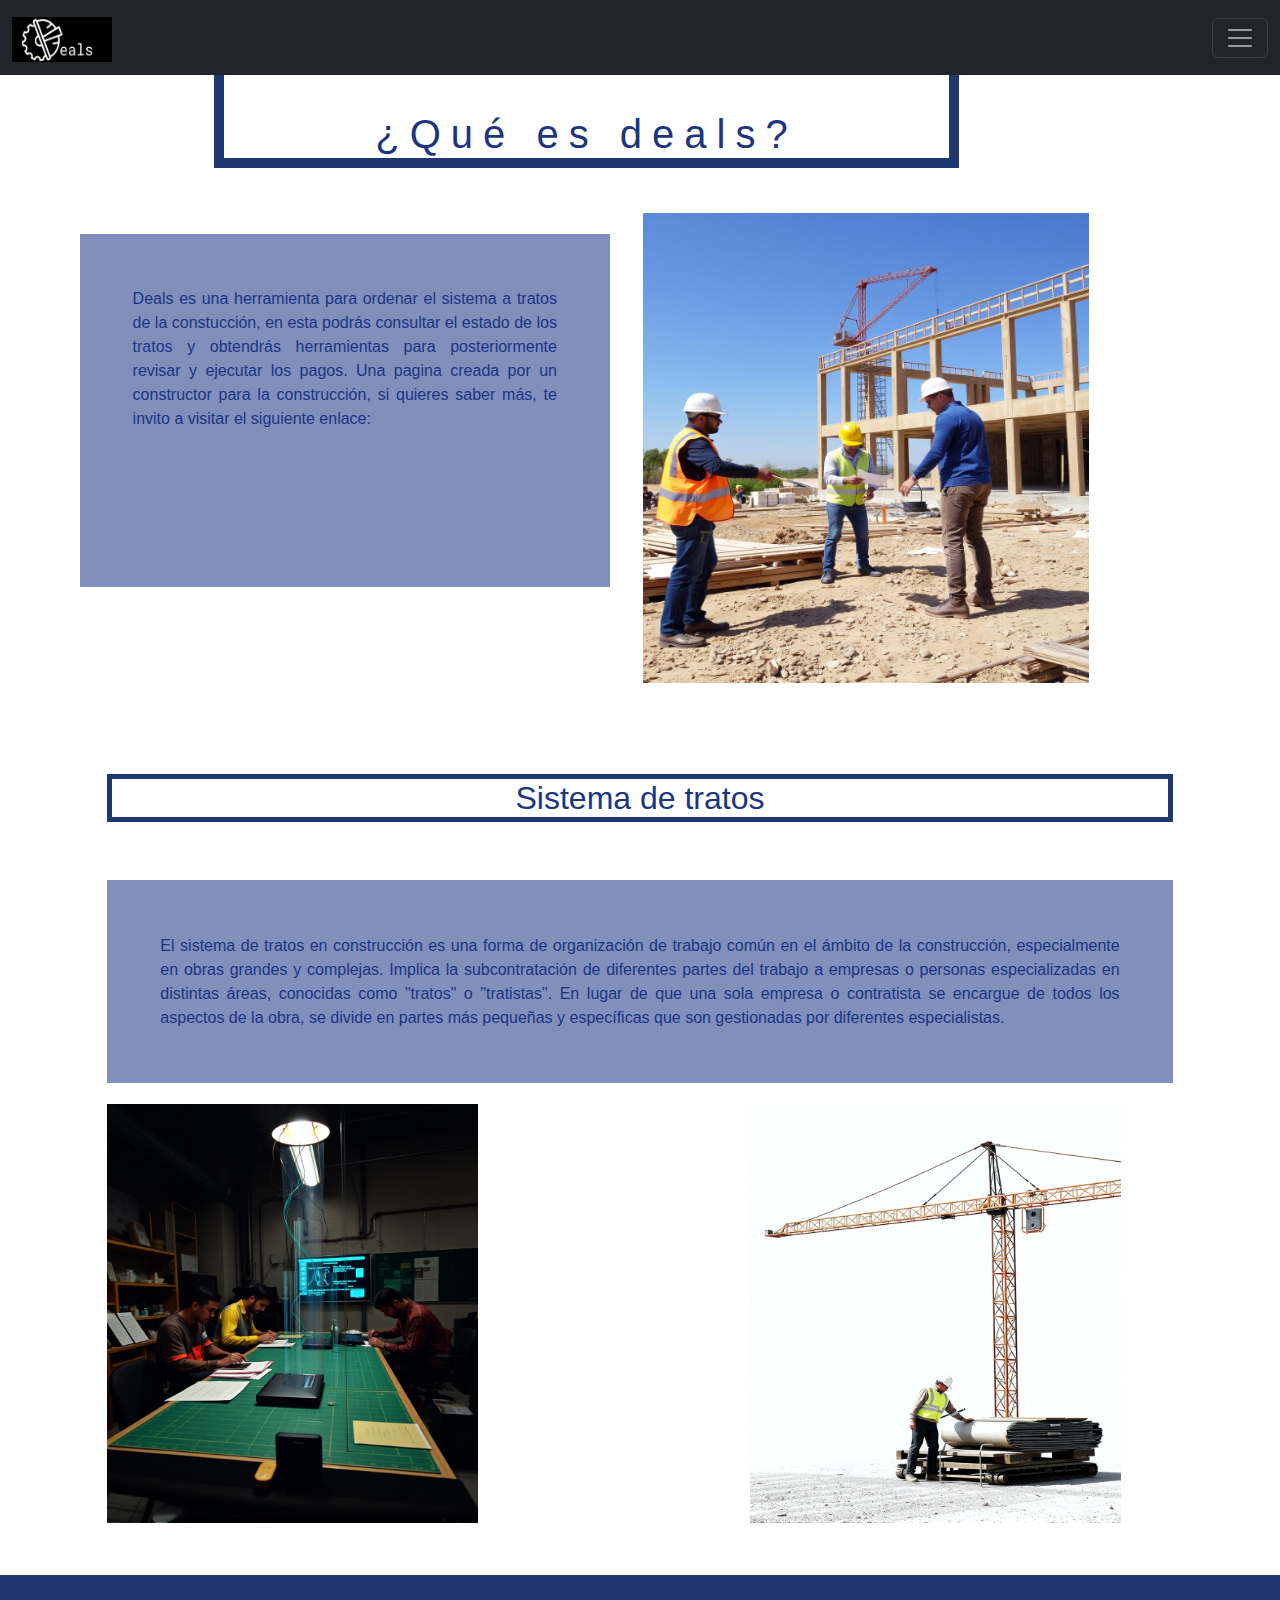
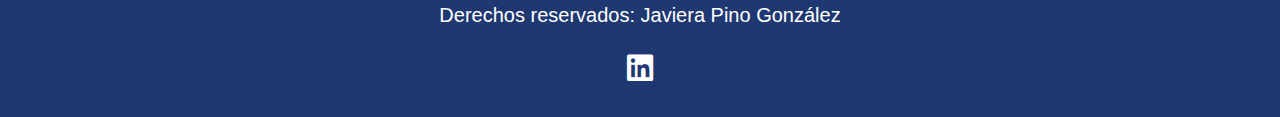
==== index.html @ 0eee650f "rutas" ====
<!DOCTYPE html>
<html lang="en">
<head>
  <meta charset="UTF-8">
  <meta name="viewport" content="width=device-width, initial-scale=1.0">
  <title>Inicio - Deals </title>
  <meta name="description"content="Plataforma creada para organizar tratos en construcción en Chile">
  <meta name="keywords"
  content="construcción, tratos, plataforma, pagos, web, obras, contacto"> 
  <!-- Estilos -->
  <link rel="stylesheet" href="../css/style.css">
  <link rel="stylesheet" href="https://cdnjs.cloudflare.com/ajax/libs/font-awesome/6.0.0-beta3/css/all.min.css">
  <link href="https://cdn.jsdelivr.net/npm/bootstrap@5.3.3/dist/css/bootstrap.min.css" rel="stylesheet" integrity="sha384-QWTKZyjpPEjISv5WaRU9OFeRpok6YctnYmDr5pNlyT2bRjXh0JMhjY6hW+ALEwIH" crossorigin="anonymous">
</head>
<body>
    <script src="https://cdn.jsdelivr.net/npm/bootstrap@5.3.3/dist/js/bootstrap.bundle.min.js" integrity="sha384-YvpcrYf0tY3lHB60NNkmXc5s9fDVZLESaAA55NDzOxhy9GkcIdslK1eN7N6jIeHz" crossorigin="anonymous"></script>
    <!-- Menu -->
    <header>
        <nav class="navbar navbar-dark bg-dark fixed-top">
            <div class="container-fluid">
              <a class="navbar-brand" href="index.html"><img src="images/logo.png" alt="Logo" width="100" height="45" class="d-inline-block align-text-top">
              </a>
              <button class="navbar-toggler" type="button" data-bs-toggle="offcanvas" data-bs-target="#offcanvasDarkNavbar" aria-controls="offcanvasDarkNavbar" aria-label="Toggle navigation">
                <span class="navbar-toggler-icon"></span>
              </button>
              <div class="offcanvas offcanvas-end text-bg-dark" tabindex="-1" id="offcanvasDarkNavbar" aria-labelledby="offcanvasDarkNavbarLabel">
                <div class="offcanvas-header">
                  <h5 class="offcanvas-title" id="offcanvasDarkNavbarLabel">Menú</h5>
                  <button type="button" class="btn-close btn-close-white" data-bs-dismiss="offcanvas" aria-label="Close"></button>
                </div>
                <div class="offcanvas-body">
                  <ul class="navbar-nav justify-content-end flex-grow-1 pe-3">
                    <li class="nav-item">
                      <a class="nav-link active" aria-current="page" href="index.html">Inicio</a>
                    </li>
                    <li class="nav-item">
                      <a class="nav-link" href="pages/noticias.html">Noticias</a>
                    </li>
                    <li class="nav-item">
                        <a class="nav-link" href="pages/somos.html">Quiénes somos</a>
                    </li>
                    <li class="nav-item">
                        <a class="nav-link" href="pages/contacto.html">Contacto</a>
                    </li>
                    <li class="nav-item">
                        <a class="nav-link" href="pages/ingresar.html">Ingresar</a>
                    </li>
                  </ul>
                </div>
              </div>
            </div>
          </nav> 
    </header>
    <!-- Fin Header -->
 <main class="main"> 
    <h1 class="titulos">¿Qué es deals?</h1>
    <p class= "parrafo-index" >  Deals es una herramienta para ordenar el sistema a tratos de la constucción, en esta podrás consultar el estado de los tratos y obtendrás 
        herramientas para posteriormente revisar y ejecutar los pagos. Una pagina creada por un constructor para la construcción, si quieres saber más, te invito a visitar el siguiente enlace:
    </p>
    <a href="somos.html"> Quíenes somos </a>
    <img class="img" src="images/inicio.png" alt="foto demostrativa de trabajo en obra">
     <!--Explicación sistema de tratos-->
     <h2 class="titulo-tratos">Sistema de tratos</h2>
     <p class="tratos">El sistema de tratos en construcción es una forma de organización de trabajo común en el ámbito de la construcción, especialmente en obras grandes y complejas. 
       Implica la subcontratación de diferentes partes del trabajo a empresas o personas especializadas en distintas áreas, conocidas como "tratos" o "tratistas". En lugar de que una sola empresa o contratista se encargue 
       de todos los aspectos de la obra, se divide en partes más pequeñas y específicas que son gestionadas por diferentes especialistas.</p>
     <img class="imagen-dos-index" src="images/inicio-dos.png" alt="hombres trabajando en una mesa">
     <img class="imagen-tres-index" src="images/inicio-tres.png" alt="hombre trabajando en obra">
 </main>
 <footer> 
    <p>Derechos reservados: Javiera Pino González </p>
    <a class="linkedin" href="https://www.linkedin.com/in/javiera-pino-gonzalez/" > 
        <i class="fa-brands fa-linkedin"></i>
    </a> 
</footer>
</body>
</html>
---- css/style.css ----
* {
  font-family: Verdana, sans-serif;
}
.main { display: grid;
    grid-template-rows: repeat(5, auto);
    grid-template-columns: repeat(12, 1fr);
    grid-gap: 5px;
}
p{
  color: rgb(27, 53, 130);
  background-color: rgb(129, 143, 188);
}
.titulos {
  text-align: center; 
  color: rgb(27, 53, 130);
  letter-spacing: 10px;
  padding-top: 100px;
  grid-column: 3 / 10; 
  grid-row: 1 / 1;
  border: 10px solid #1f3871;
  height: fit-content;
  }
.parrafo-index {
    grid-column: 1 / 6; 
    grid-row: 2 / 3;
    width: 100%;
    height: 60%;
    margin-left: 15%;
    margin-top: 10%;
    padding: 10%;
    text-align: justify;
    }

.img {grid-column: 7 / 13; 
      grid-row: 2 / 3;
      margin-top: 5%;
      height: 80%;
      width: 70%;
      margin-right: 10%;
  }
  .titulo-tratos{
    grid-column: 2 / 12; 
    grid-row: 3 / 3;
    color: rgb(27, 53, 130);
    border: 5px solid #1f3871;
    height: fit-content;
    font-family: Verdana, sans-serif;
    text-align: center}

  .tratos{ grid-column: 2 / 12; 
    grid-row: 3 / 4;
    margin-top: 10%;
    width: 100%;
    height: fit-content;
    padding: 5%;
    text-align: justify;
  }
  .imagen-dos-index {
      grid-column: 2 / 7; 
      grid-row: 4 / 4;
      max-height: 90%;
      width: 70%;
  }
  .imagen-tres-index {
      grid-column: 8 / 13; 
      grid-row: 4 / 4; 
      max-height: 90%;
      width: 70%;
  }
/*  Noticias  */
.img-noticia-uno, .img-noticia-dos, .img-noticia-tres {
  grid-column: 1 / 6;
  max-width: 90%;
  padding: 10%;
  margin-top: 10%;
}
.img-noticia-uno {
  grid-row: 2 / 2;
}

.img-noticia-dos {
  grid-row: 3 / 3;
}

.img-noticia-tres {
  grid-row: 4 / 4;
}
.noticia-uno, .noticia-dos, .noticia-tres {
  grid-column: 6 / 13;
  max-width: 90%;
  padding: 10%;
  max-height: 90%;
  margin-top: 10%;
  height: fit-content;
}
.noticia-uno {
  grid-row: 2 / 2;
}
.noticia-dos {
  grid-row: 3 / 3;
}
.noticia-tres {
  grid-row: 4 / 4;
}
.leer-mas-uno, .leer-mas-tres      
  {padding-top: 20%;
  font-size: 20px;
  text-align: center;
  width: 100%;
  height: 80%;
  grid-column: 4 / 10; 
  grid-row: 3/ 4
 }

.leer-mas-tres {
  grid-row: 4 / 5;
  padding-top: 65%;
  padding-left: 70%;
} 
/*  Somos  */
.parrafo-uno, .parrafo-dos, .parrafo-tres {
  font-style: normal;
  width: 100%;
  height: 95%;
  padding: 10%;
  text-align: justify;
}
.parrafo-uno {
  grid-column: 1 / 4;
  grid-row: 2 / 4;
  margin-left: 20%;
}
.parrafo-dos {
  grid-column: 5 / 8;
  grid-row: 2 / 4;
  margin-left: 10%;
}
.parrafo-tres {
  grid-column: 9 / 12;
  grid-row: 2 / 4;
}

.imagen-somos {
  grid-row: 4 / 5;
  grid-column: 5 / 9;
  height: 400px;
  margin-bottom: 10%;
}

.contacto {
  grid-row: 3 / 3;
  grid-column: 11 / 12;
  font-size: 150%;
  margin-bottom: 30%;
}

/*  Ingresar  */
.imagen-ingresar {
  grid-column: 1/8;
  grid-row: 2/5;
  width: 90%;
  padding-left: 30%;
  } 
.usuario {
  margin-top: 10% ;
  font-size: 30px;
  padding-top: 10%;
  grid-column: 8/12;
  text-align: center;
  grid-row: 2/5;
  }
.input-uno-ingresar {
  grid-column: 9/13;
  grid-row: 2/3;
  height: 100%;
  margin-top: 35%;}
.contrasena{
  font-size: 30px;
  grid-column: 8/12;
  text-align: center;
  grid-row: 3/4;
  }
.input-dos-ingresar {
  grid-column: 9/13;
  grid-row: 3/4;
  margin-top: 20%;
}

.ingresar {
  grid-column: 8/12;
  grid-row: 4/4;
  text-align: center;
  padding-top: 5%;
}

/*  Contacto  */
.main-contacto { display: grid;
  grid-template-rows: repeat(8, auto);
  grid-template-columns: repeat(12, 1fr);
  grid-gap: 5px;
}

.imagen-contacto {
  padding-top: 10%;
  grid-column: 4/10;
  grid-row: 8/8;
  height: 59%;
}
.dudas {
  grid-column: 2/12;
  grid-row: 2/2;
  font-size: 25px;
  margin-top: 3%;
  color: rgb(27, 53, 130);
  }
.nombre, .correo, .escribe {
      font-style: normal;
      text-align: center;
      grid-column: 4 / 9; 
      padding: 3%;
    }
.nombre {
      margin-top: 10%;
      grid-row: 3 / 8;
    }
  
.correo {
      margin-top: 4%;
      grid-row: 5 / 5;
    }

.escribe {
      grid-row: 6 / 6;
    }
.input-uno, .input-dos, .input-tres, .enviar {
      grid-column: 5 / 8; 
      width: 100%; 
      padding: 10px;
    }
.input-uno {
      grid-row: 4/4;
      margin-top: 30%;
  }
.input-dos {
      grid-row: 5/5;
      margin-top: 20%;
  }
.input-tres {
      grid-row: 6/6;
      width: 100%;
      margin-top: 15%;
  }
  
.enviar {
      grid-row: 7/7;
      margin-top: 40%;
      width: 100%;}  

footer{
  padding: 2%;
  font-size: 20px;
  text-align: center;
  font-style: normal;
  background-color: #1f3871}
footer p {
  background-color: #1f3871;
  color: white;
}

.linkedin {
  color: white;
  text-decoration: none;
  background-color: #1f3871;
  font-size: 30px;
}
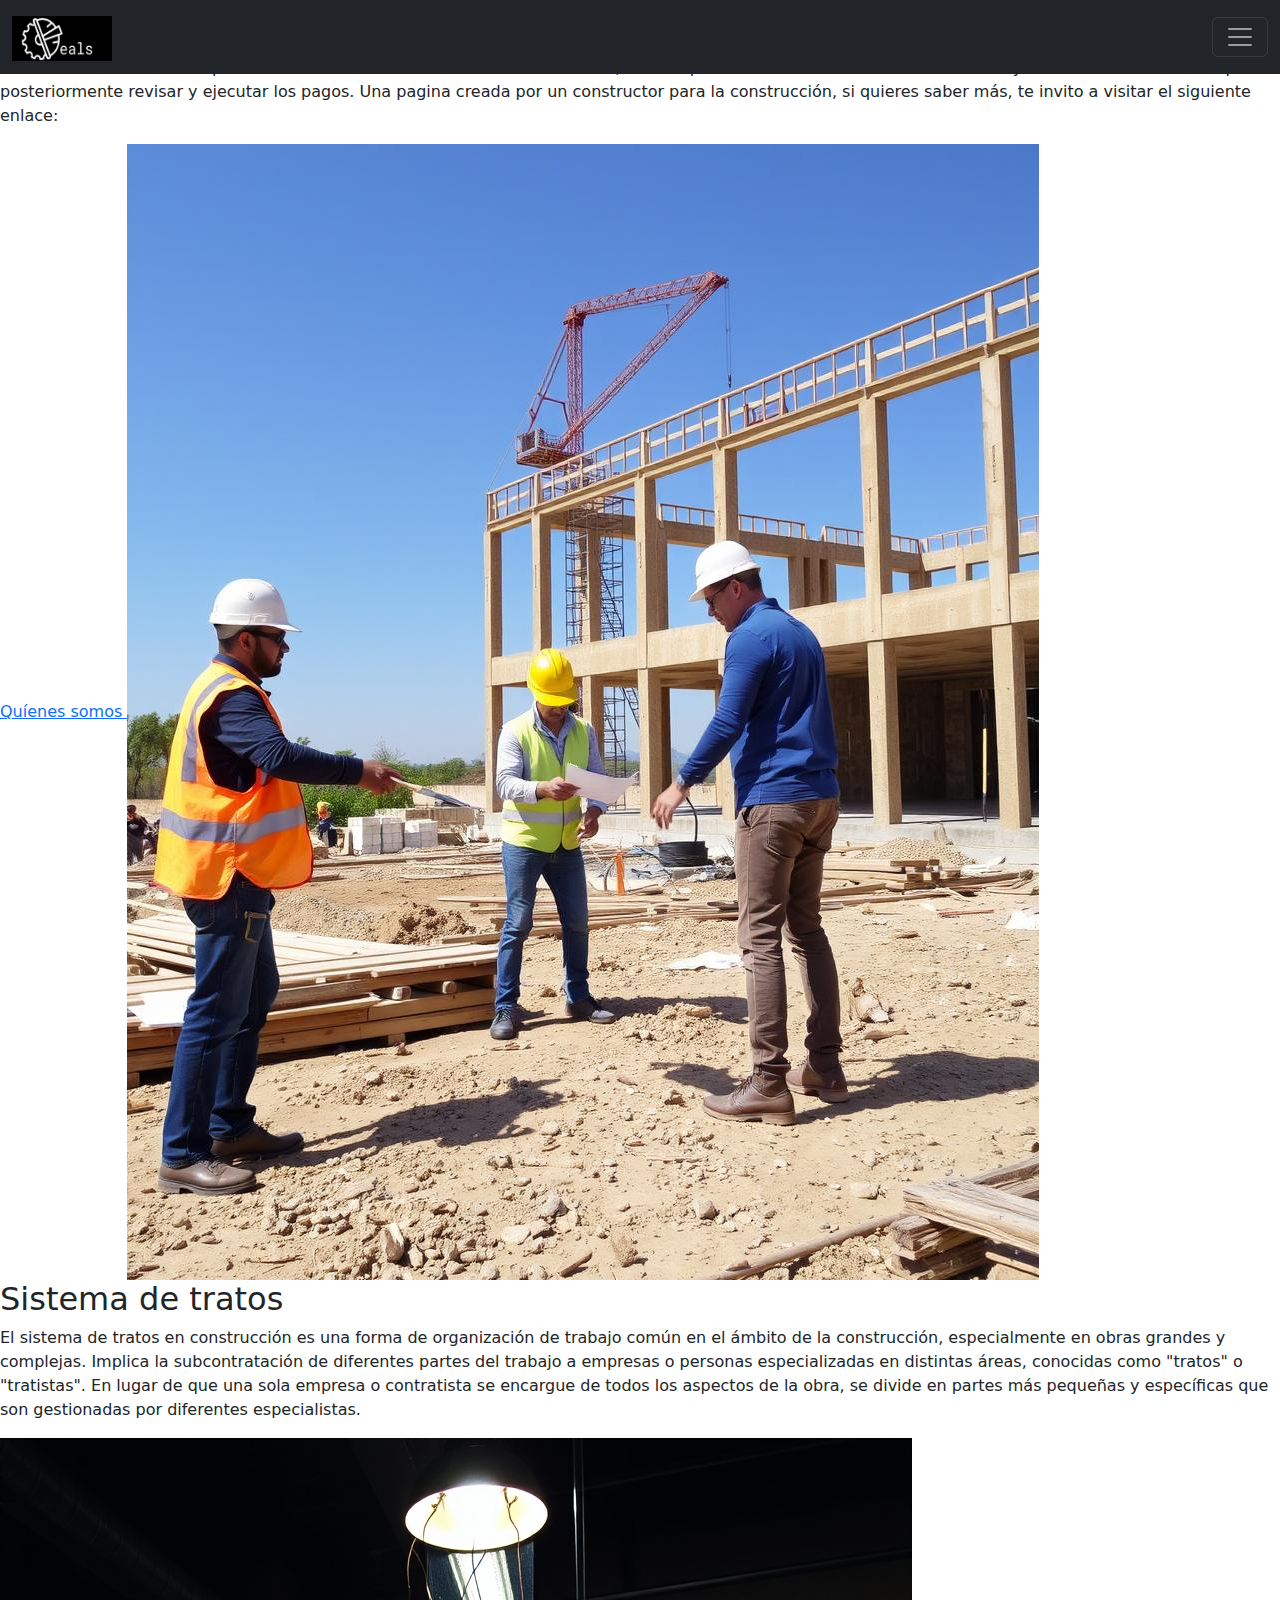
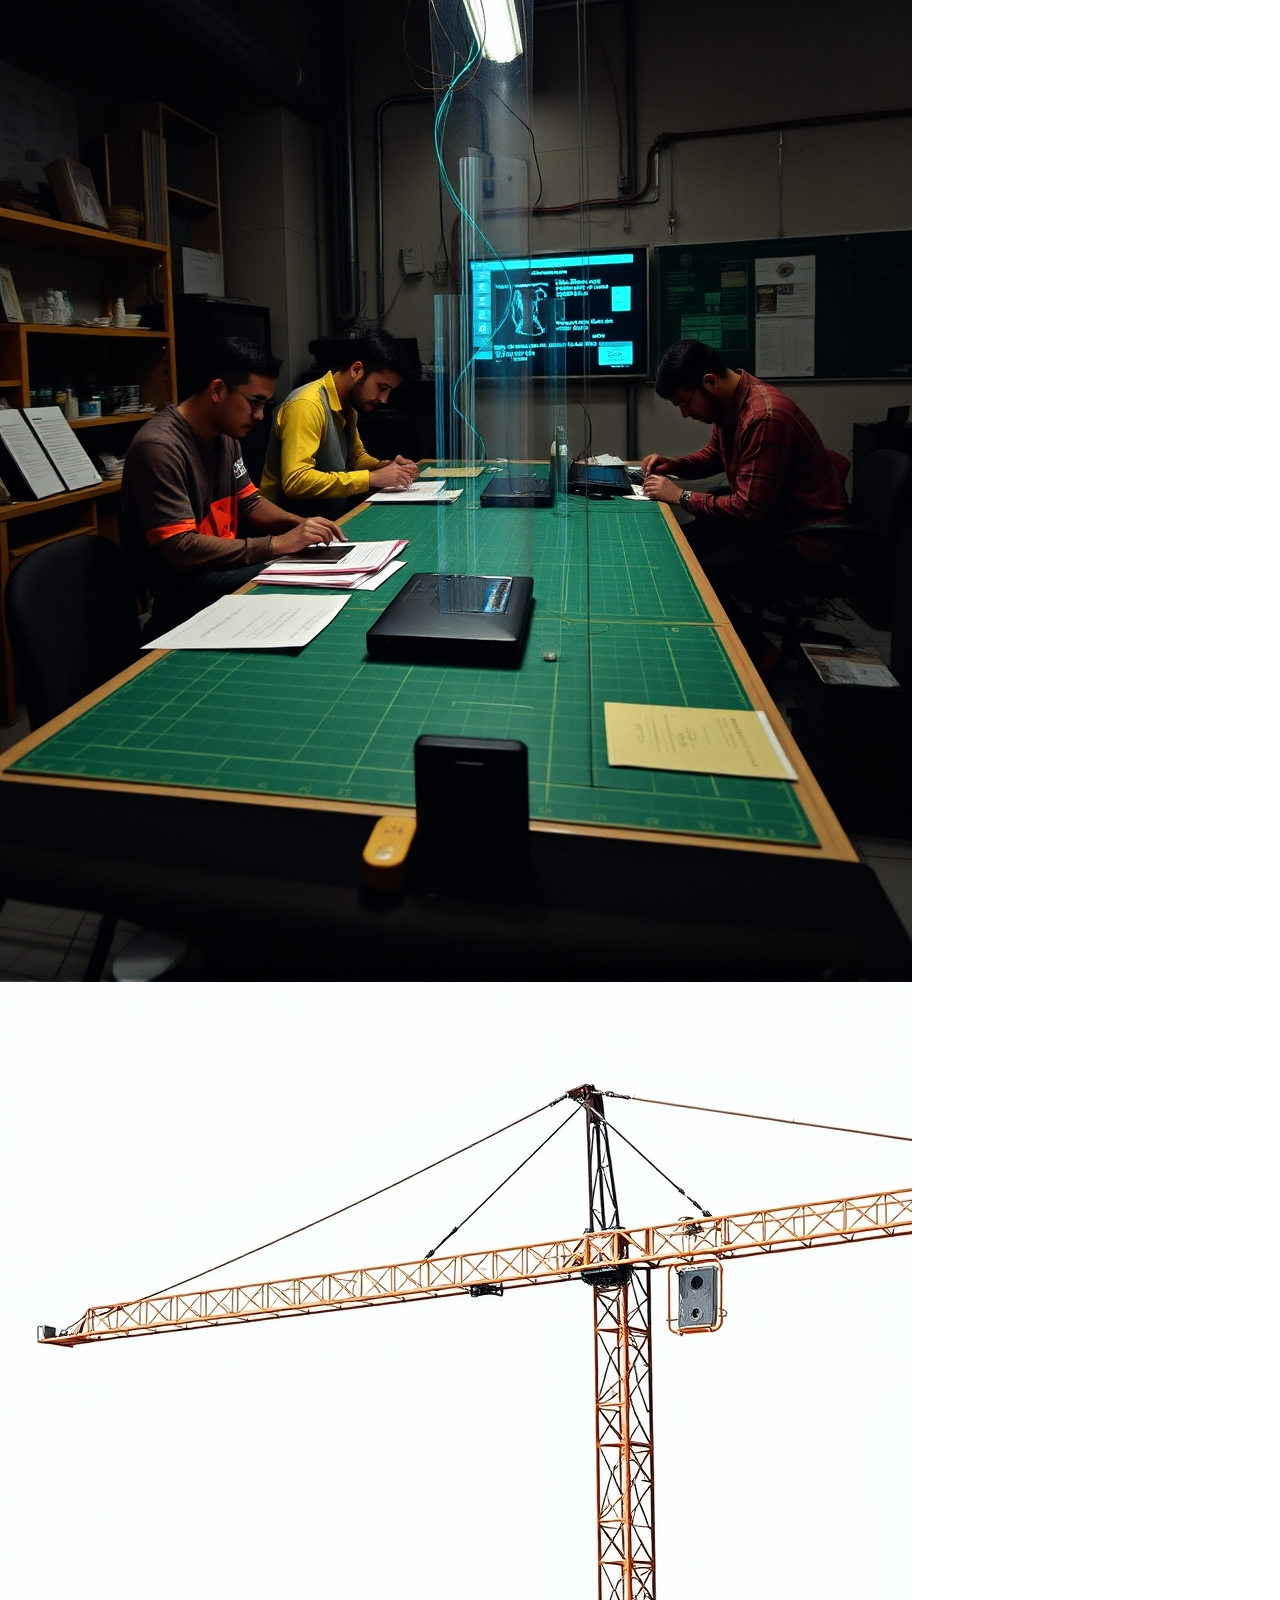
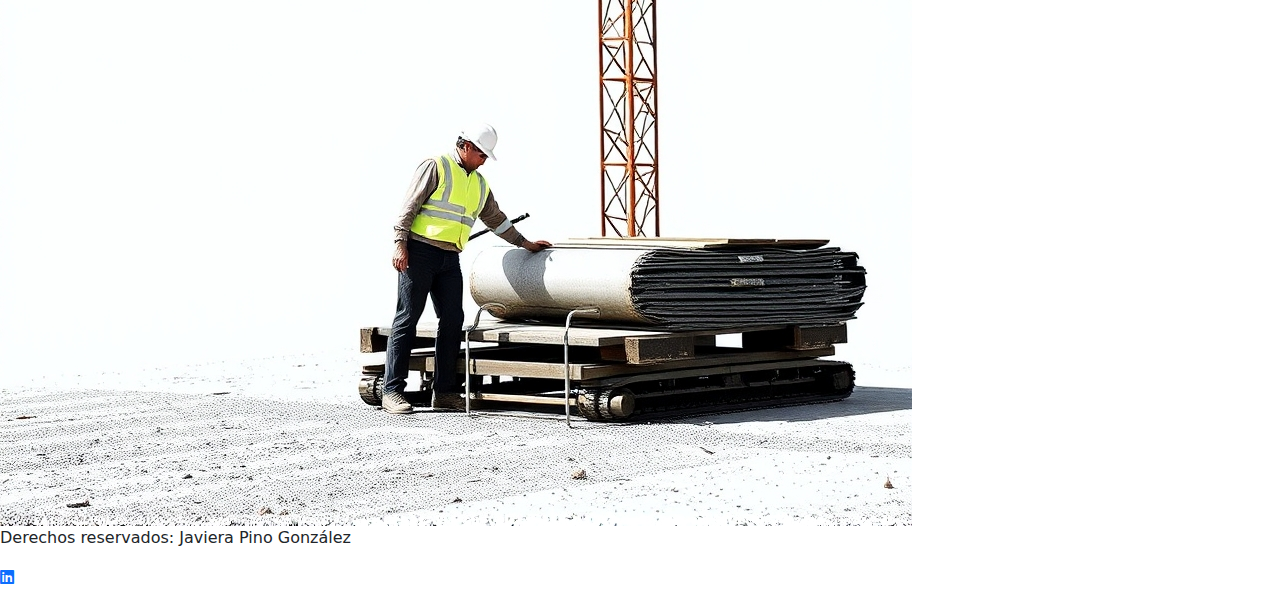
==== commit 56e3feed: "styles" ====
--- a/index.html
+++ b/index.html
@@ -8,7 +8,7 @@
   <meta name="keywords"
   content="construcción, tratos, plataforma, pagos, web, obras, contacto"> 
   <!-- Estilos -->
-  <link rel="stylesheet" href="../css/style.css">
+  <link rel="stylesheet" href="../SitioWeb/css/style.css">
   <link rel="stylesheet" href="https://cdnjs.cloudflare.com/ajax/libs/font-awesome/6.0.0-beta3/css/all.min.css">
   <link href="https://cdn.jsdelivr.net/npm/bootstrap@5.3.3/dist/css/bootstrap.min.css" rel="stylesheet" integrity="sha384-QWTKZyjpPEjISv5WaRU9OFeRpok6YctnYmDr5pNlyT2bRjXh0JMhjY6hW+ALEwIH" crossorigin="anonymous">
 </head>
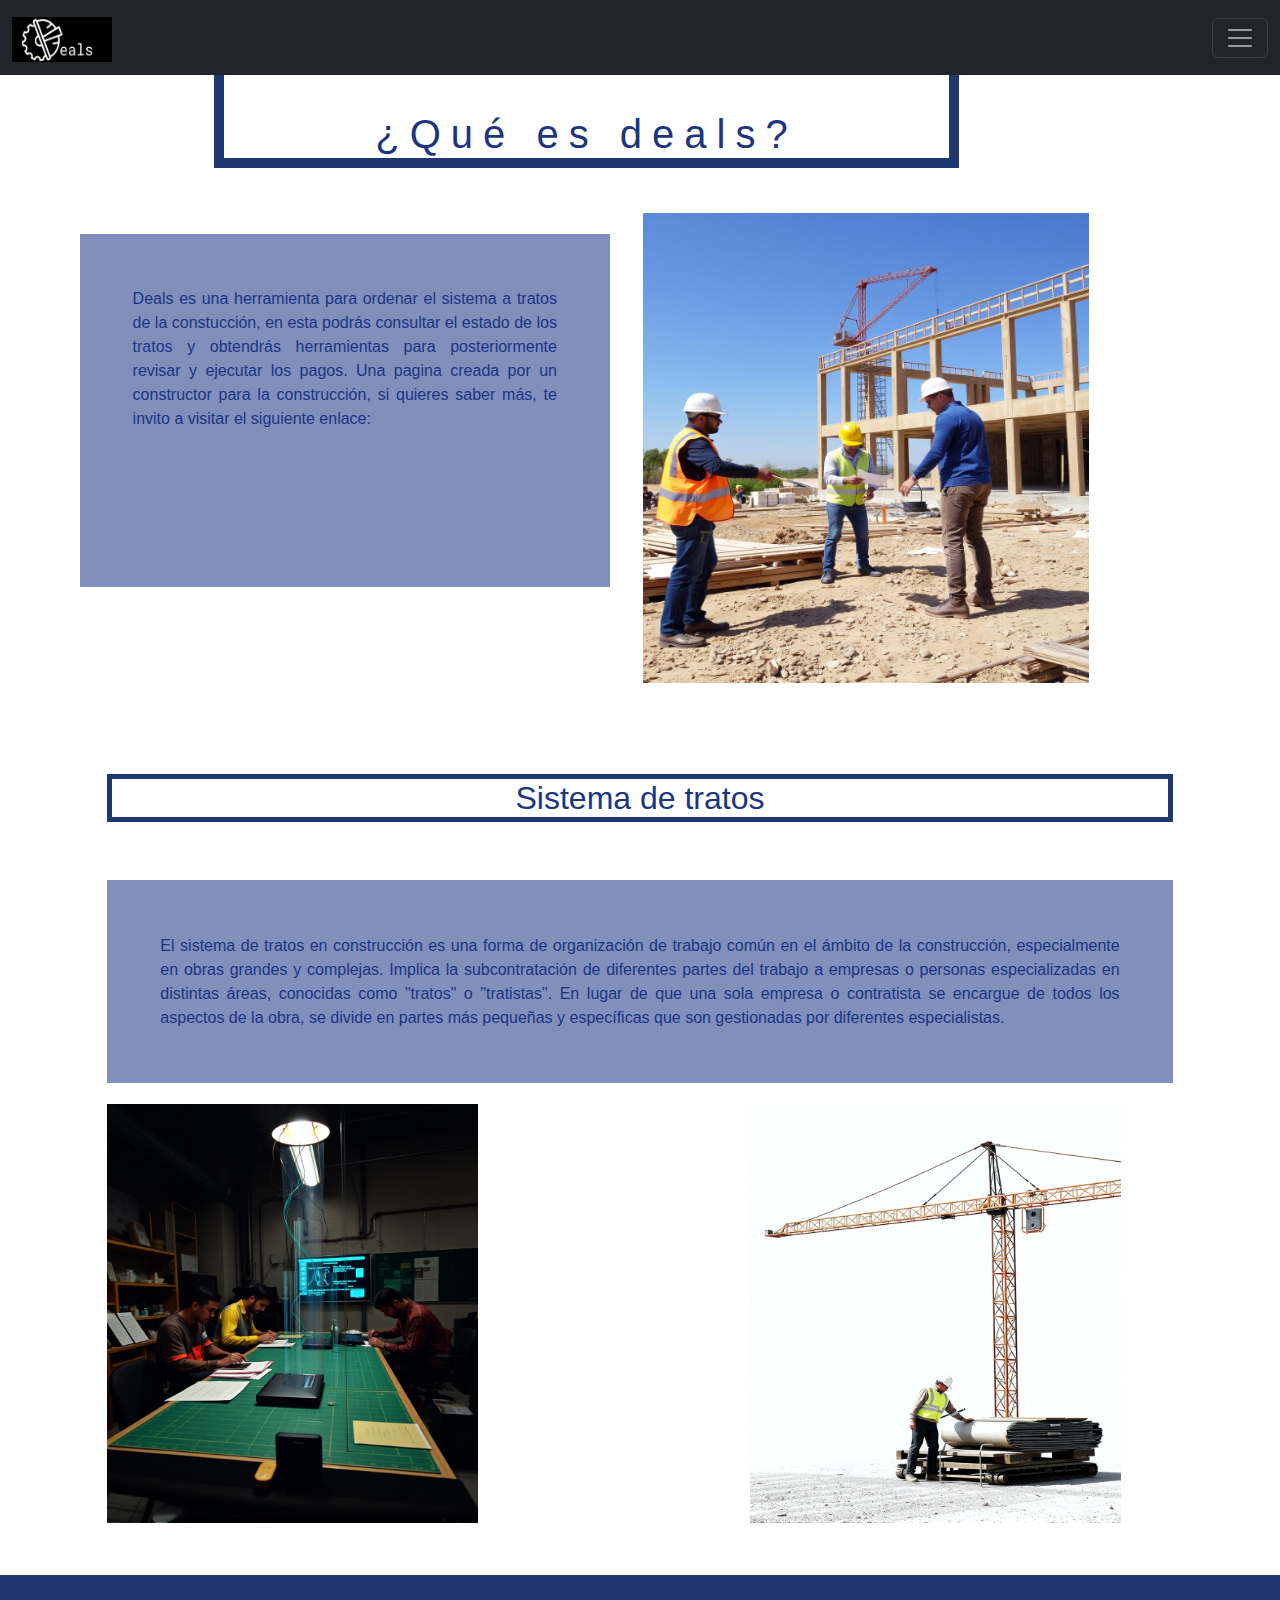
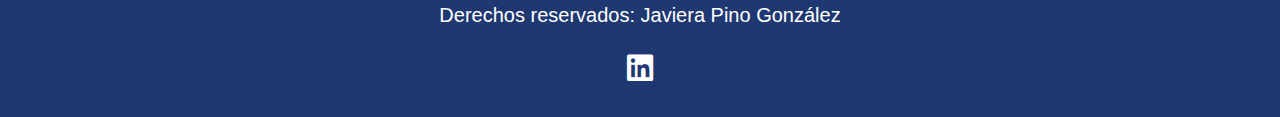
==== commit 8ee824db: "styles" ====
--- a/index.html
+++ b/index.html
@@ -8,7 +8,7 @@
   <meta name="keywords"
   content="construcción, tratos, plataforma, pagos, web, obras, contacto"> 
   <!-- Estilos -->
-  <link rel="stylesheet" href="../SitioWeb/css/style.css">
+  <link rel="stylesheet" href="/css/style.css">
   <link rel="stylesheet" href="https://cdnjs.cloudflare.com/ajax/libs/font-awesome/6.0.0-beta3/css/all.min.css">
   <link href="https://cdn.jsdelivr.net/npm/bootstrap@5.3.3/dist/css/bootstrap.min.css" rel="stylesheet" integrity="sha384-QWTKZyjpPEjISv5WaRU9OFeRpok6YctnYmDr5pNlyT2bRjXh0JMhjY6hW+ALEwIH" crossorigin="anonymous">
 </head>
--- a/css/style.css
+++ b/css/style.css
@@ -0,0 +1,276 @@
+* {
+  font-family: Verdana, sans-serif;
+}
+.main { display: grid;
+    grid-template-rows: repeat(5, auto);
+    grid-template-columns: repeat(12, 1fr);
+    grid-gap: 5px;
+}
+p{
+  color: rgb(27, 53, 130);
+  background-color: rgb(129, 143, 188);
+}
+.titulos {
+  text-align: center; 
+  color: rgb(27, 53, 130);
+  letter-spacing: 10px;
+  padding-top: 100px;
+  grid-column: 3 / 10; 
+  grid-row: 1 / 1;
+  border: 10px solid #1f3871;
+  height: fit-content;
+  }
+.parrafo-index {
+    grid-column: 1 / 6; 
+    grid-row: 2 / 3;
+    width: 100%;
+    height: 60%;
+    margin-left: 15%;
+    margin-top: 10%;
+    padding: 10%;
+    text-align: justify;
+    }
+
+.img {grid-column: 7 / 13; 
+      grid-row: 2 / 3;
+      margin-top: 5%;
+      height: 80%;
+      width: 70%;
+      margin-right: 10%;
+  }
+  .titulo-tratos{
+    grid-column: 2 / 12; 
+    grid-row: 3 / 3;
+    color: rgb(27, 53, 130);
+    border: 5px solid #1f3871;
+    height: fit-content;
+    font-family: Verdana, sans-serif;
+    text-align: center}
+
+  .tratos{ grid-column: 2 / 12; 
+    grid-row: 3 / 4;
+    margin-top: 10%;
+    width: 100%;
+    height: fit-content;
+    padding: 5%;
+    text-align: justify;
+  }
+  .imagen-dos-index {
+      grid-column: 2 / 7; 
+      grid-row: 4 / 4;
+      max-height: 90%;
+      width: 70%;
+  }
+  .imagen-tres-index {
+      grid-column: 8 / 13; 
+      grid-row: 4 / 4; 
+      max-height: 90%;
+      width: 70%;
+  }
+/*  Noticias  */
+.img-noticia-uno, .img-noticia-dos, .img-noticia-tres {
+  grid-column: 1 / 6;
+  max-width: 90%;
+  padding: 10%;
+  margin-top: 10%;
+}
+.img-noticia-uno {
+  grid-row: 2 / 2;
+}
+
+.img-noticia-dos {
+  grid-row: 3 / 3;
+}
+
+.img-noticia-tres {
+  grid-row: 4 / 4;
+}
+.noticia-uno, .noticia-dos, .noticia-tres {
+  grid-column: 6 / 13;
+  max-width: 90%;
+  padding: 10%;
+  max-height: 90%;
+  margin-top: 10%;
+  height: fit-content;
+}
+.noticia-uno {
+  grid-row: 2 / 2;
+}
+.noticia-dos {
+  grid-row: 3 / 3;
+}
+.noticia-tres {
+  grid-row: 4 / 4;
+}
+.leer-mas-uno, .leer-mas-tres      
+  {padding-top: 20%;
+  font-size: 20px;
+  text-align: center;
+  width: 100%;
+  height: 80%;
+  grid-column: 4 / 10; 
+  grid-row: 3/ 4
+ }
+
+.leer-mas-tres {
+  grid-row: 4 / 5;
+  padding-top: 65%;
+  padding-left: 70%;
+} 
+/*  Somos  */
+.parrafo-uno, .parrafo-dos, .parrafo-tres {
+  font-style: normal;
+  width: 100%;
+  height: 95%;
+  padding: 10%;
+  text-align: justify;
+}
+.parrafo-uno {
+  grid-column: 1 / 4;
+  grid-row: 2 / 4;
+  margin-left: 20%;
+}
+.parrafo-dos {
+  grid-column: 5 / 8;
+  grid-row: 2 / 4;
+  margin-left: 10%;
+}
+.parrafo-tres {
+  grid-column: 9 / 12;
+  grid-row: 2 / 4;
+}
+
+.imagen-somos {
+  grid-row: 4 / 5;
+  grid-column: 5 / 9;
+  height: 400px;
+  margin-bottom: 10%;
+}
+
+.contacto {
+  grid-row: 3 / 3;
+  grid-column: 11 / 12;
+  font-size: 150%;
+  margin-bottom: 30%;
+}
+
+/*  Ingresar  */
+.imagen-ingresar {
+  grid-column: 1/8;
+  grid-row: 2/5;
+  width: 90%;
+  padding-left: 30%;
+  } 
+.usuario {
+  margin-top: 10% ;
+  font-size: 30px;
+  padding-top: 10%;
+  grid-column: 8/12;
+  text-align: center;
+  grid-row: 2/5;
+  }
+.input-uno-ingresar {
+  grid-column: 9/13;
+  grid-row: 2/3;
+  height: 100%;
+  margin-top: 35%;}
+.contrasena{
+  font-size: 30px;
+  grid-column: 8/12;
+  text-align: center;
+  grid-row: 3/4;
+  }
+.input-dos-ingresar {
+  grid-column: 9/13;
+  grid-row: 3/4;
+  margin-top: 20%;
+}
+
+.ingresar {
+  grid-column: 8/12;
+  grid-row: 4/4;
+  text-align: center;
+  padding-top: 5%;
+}
+
+/*  Contacto  */
+.main-contacto { display: grid;
+  grid-template-rows: repeat(8, auto);
+  grid-template-columns: repeat(12, 1fr);
+  grid-gap: 5px;
+}
+
+.imagen-contacto {
+  padding-top: 10%;
+  grid-column: 4/10;
+  grid-row: 8/8;
+  height: 59%;
+}
+.dudas {
+  grid-column: 2/12;
+  grid-row: 2/2;
+  font-size: 25px;
+  margin-top: 3%;
+  color: rgb(27, 53, 130);
+  }
+.nombre, .correo, .escribe {
+      font-style: normal;
+      text-align: center;
+      grid-column: 4 / 9; 
+      padding: 3%;
+    }
+.nombre {
+      margin-top: 10%;
+      grid-row: 3 / 8;
+    }
+  
+.correo {
+      margin-top: 4%;
+      grid-row: 5 / 5;
+    }
+
+.escribe {
+      grid-row: 6 / 6;
+    }
+.input-uno, .input-dos, .input-tres, .enviar {
+      grid-column: 5 / 8; 
+      width: 100%; 
+      padding: 10px;
+    }
+.input-uno {
+      grid-row: 4/4;
+      margin-top: 30%;
+  }
+.input-dos {
+      grid-row: 5/5;
+      margin-top: 20%;
+  }
+.input-tres {
+      grid-row: 6/6;
+      width: 100%;
+      margin-top: 15%;
+  }
+  
+.enviar {
+      grid-row: 7/7;
+      margin-top: 40%;
+      width: 100%;}  
+
+footer{
+  padding: 2%;
+  font-size: 20px;
+  text-align: center;
+  font-style: normal;
+  background-color: #1f3871}
+footer p {
+  background-color: #1f3871;
+  color: white;
+}
+
+.linkedin {
+  color: white;
+  text-decoration: none;
+  background-color: #1f3871;
+  font-size: 30px;
+}
+ 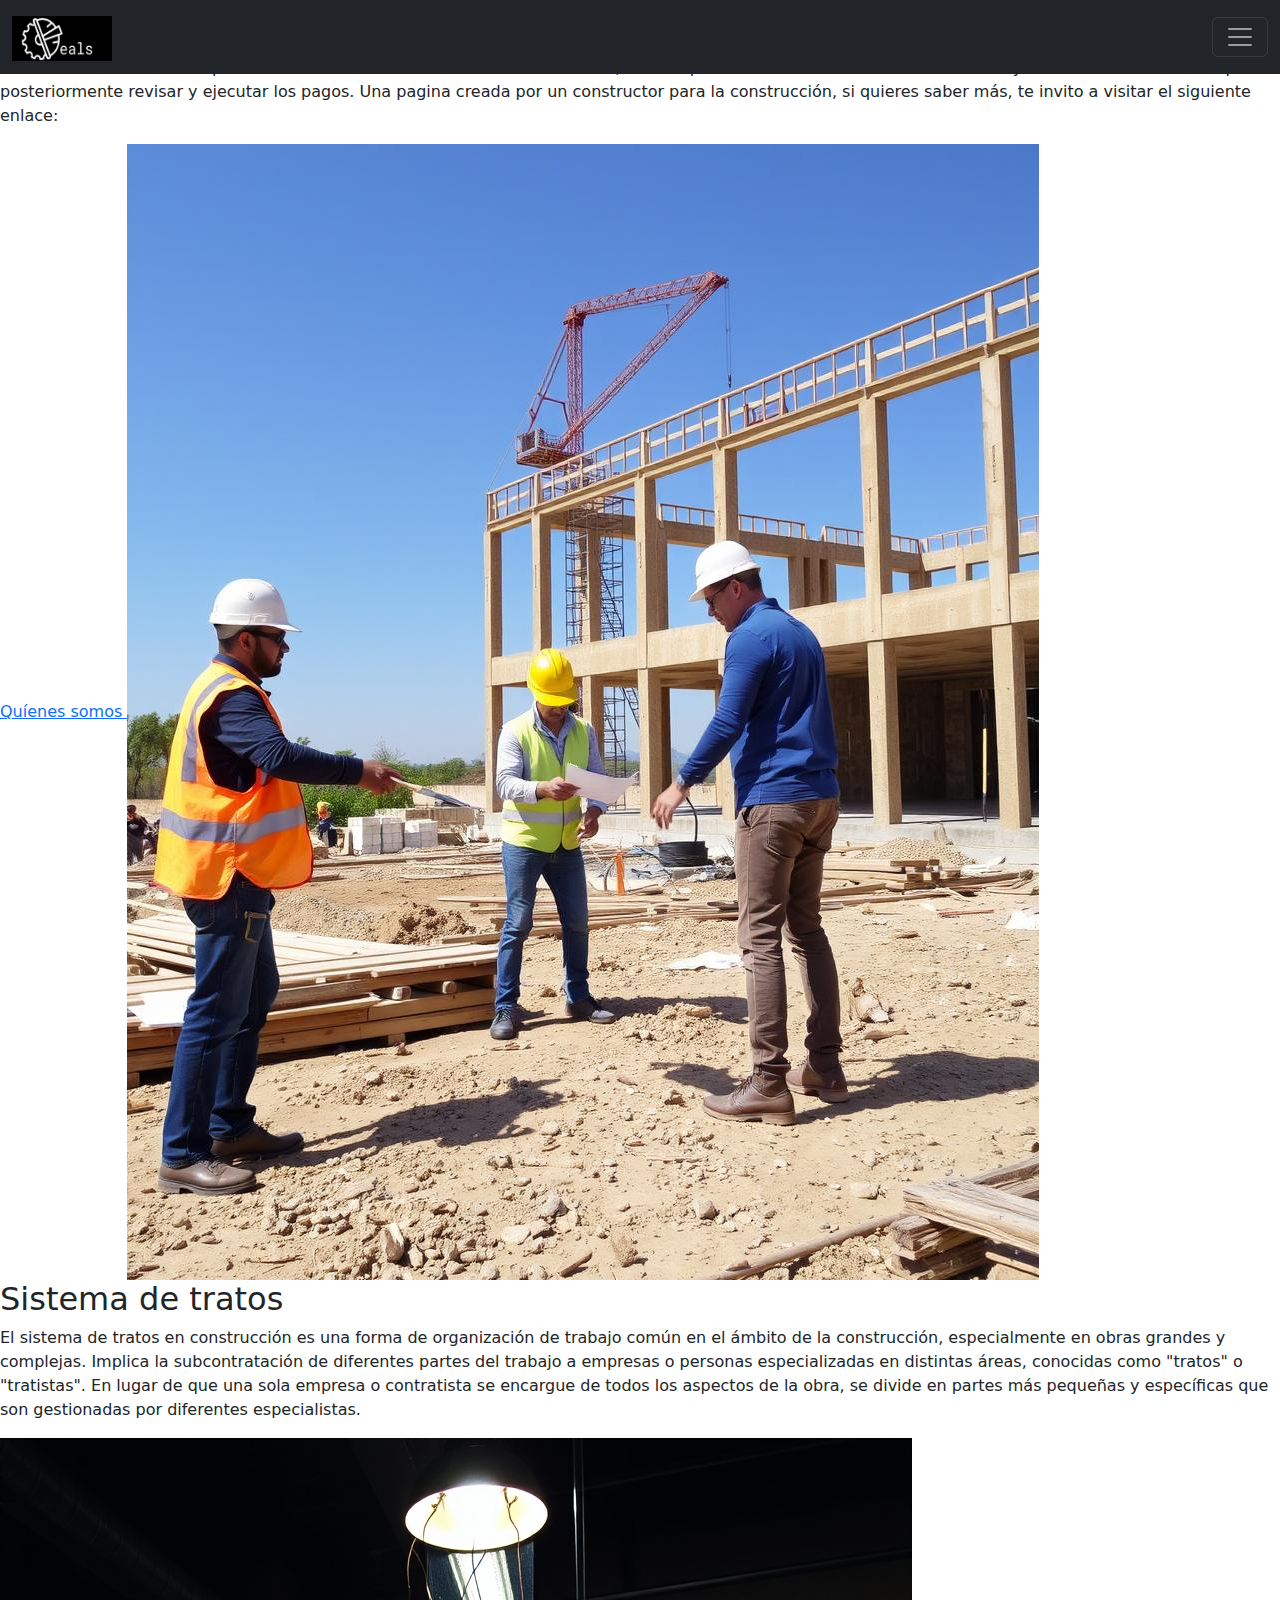
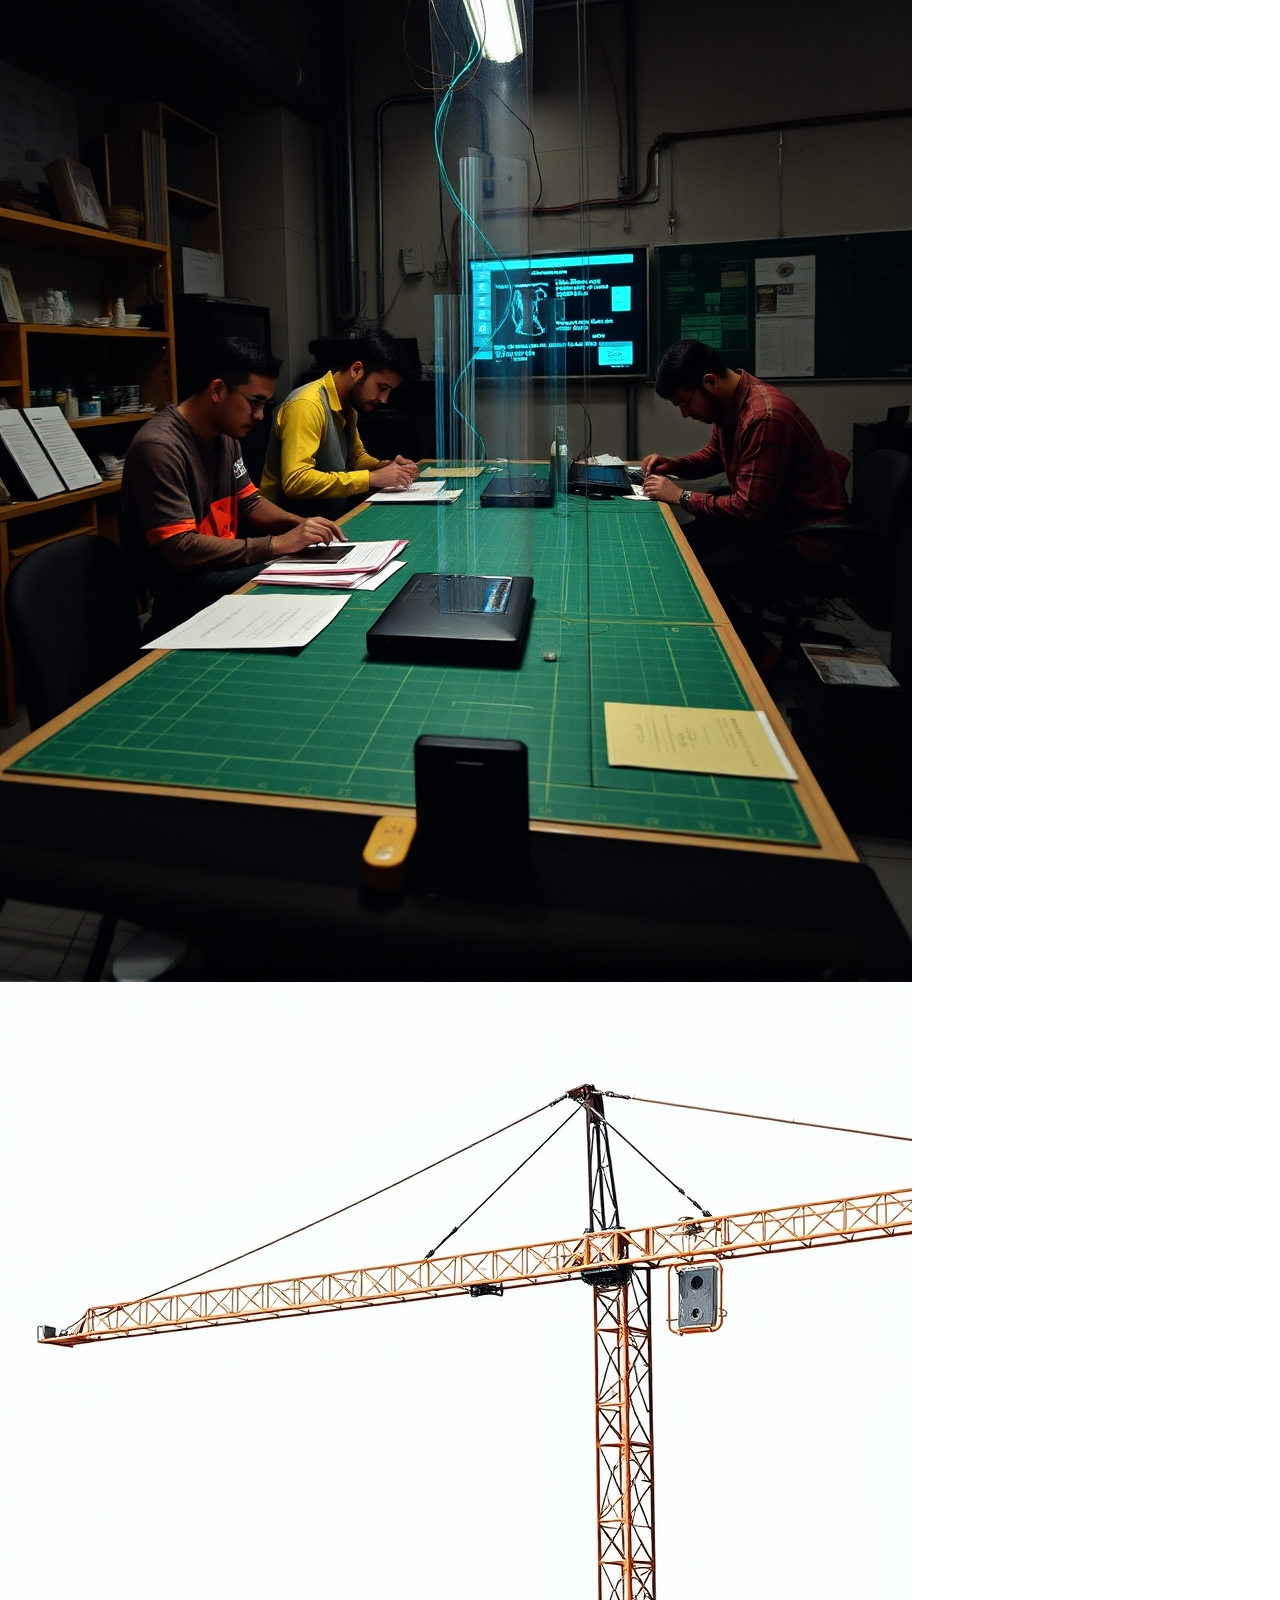
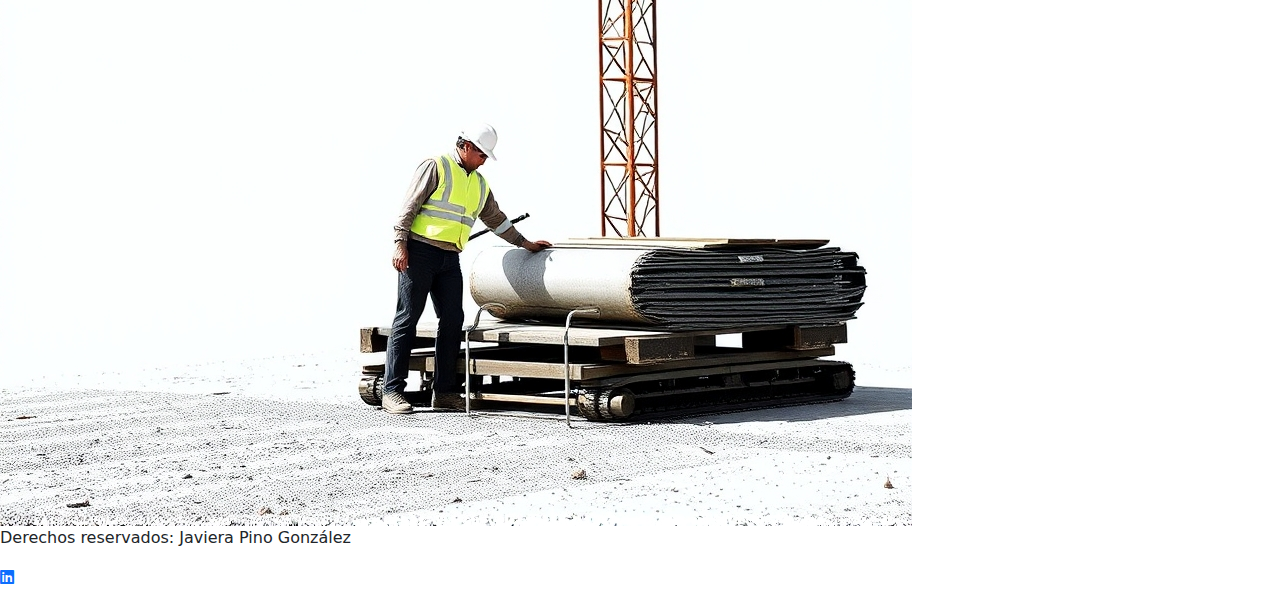
==== commit b8372e89: "styles" ====
--- a/index.html
+++ b/index.html
@@ -8,7 +8,7 @@
   <meta name="keywords"
   content="construcción, tratos, plataforma, pagos, web, obras, contacto"> 
   <!-- Estilos -->
-  <link rel="stylesheet" href="/css/style.css">
+  <link rel="stylesheet" href="../SitioWeb/css/style.css">
   <link rel="stylesheet" href="https://cdnjs.cloudflare.com/ajax/libs/font-awesome/6.0.0-beta3/css/all.min.css">
   <link href="https://cdn.jsdelivr.net/npm/bootstrap@5.3.3/dist/css/bootstrap.min.css" rel="stylesheet" integrity="sha384-QWTKZyjpPEjISv5WaRU9OFeRpok6YctnYmDr5pNlyT2bRjXh0JMhjY6hW+ALEwIH" crossorigin="anonymous">
 </head>
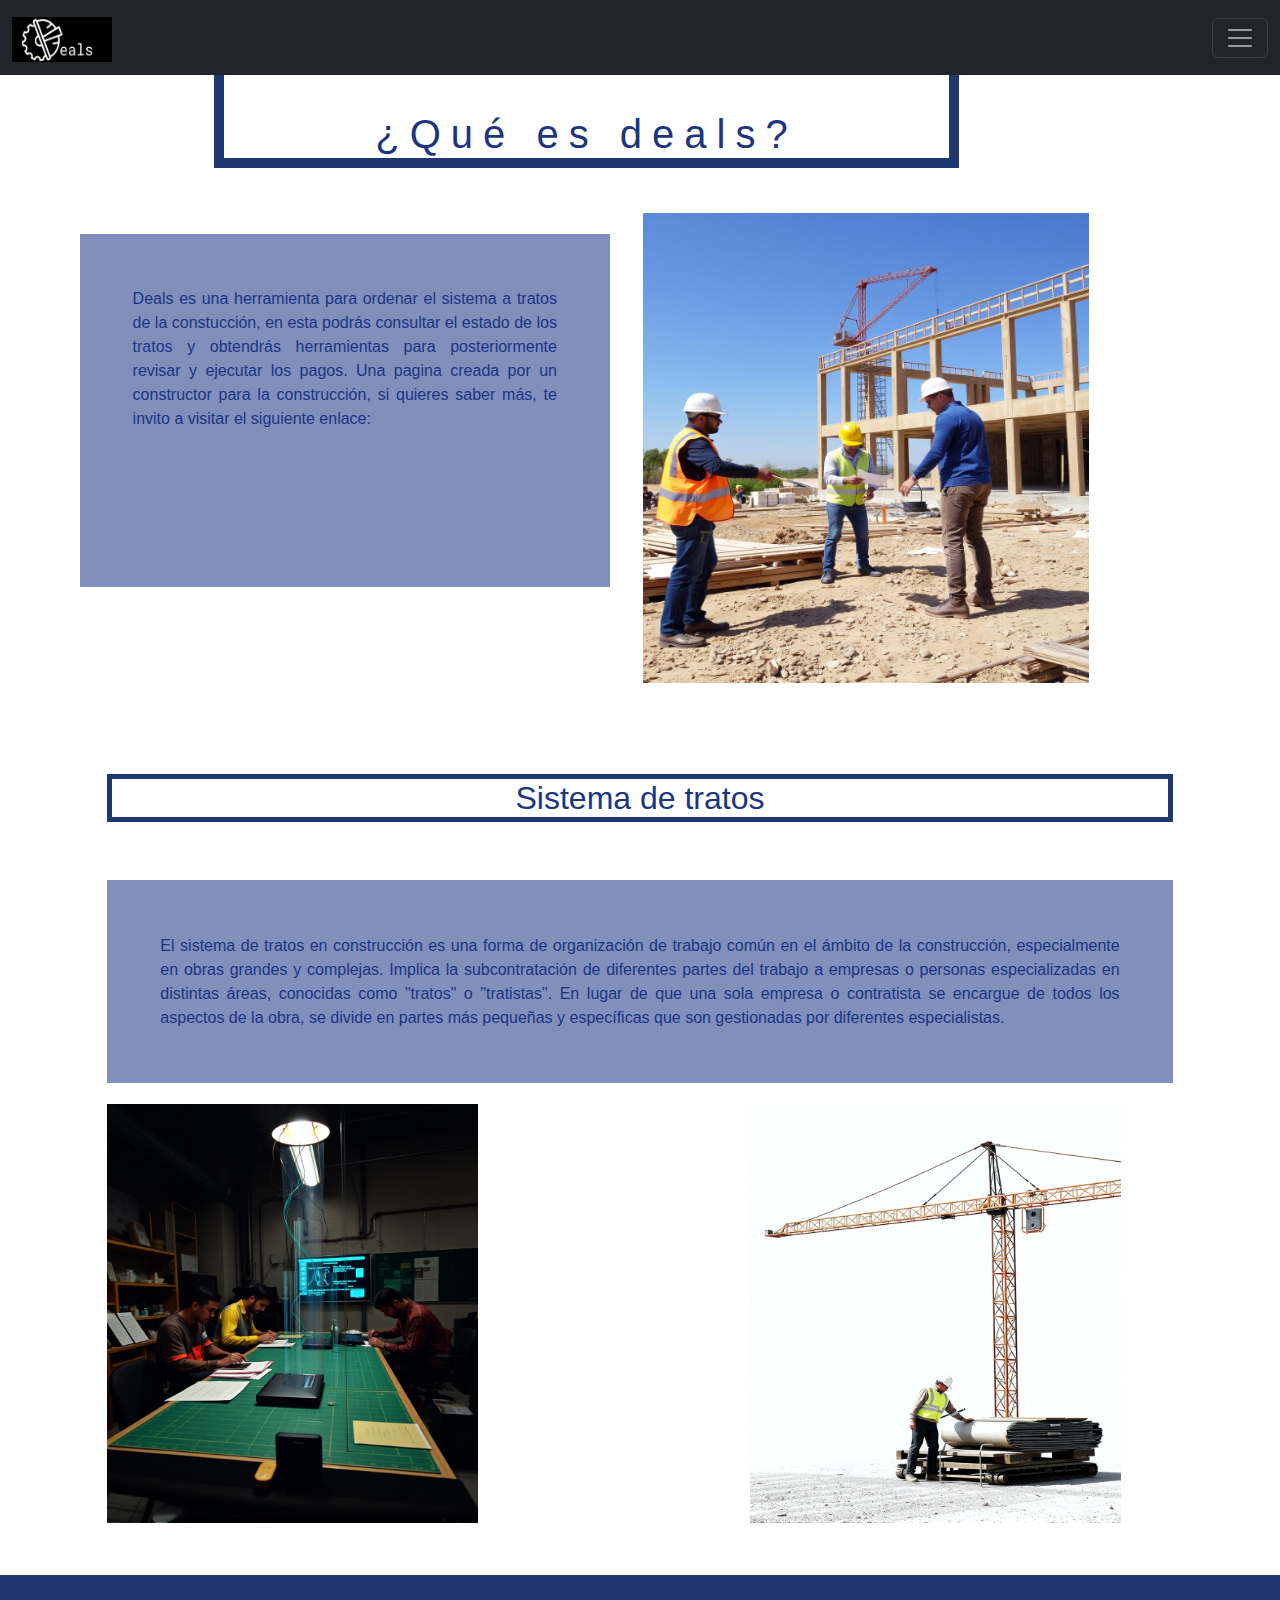
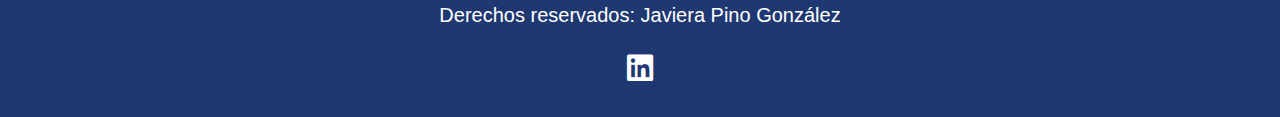
==== commit 5332862b: "styles" ====
--- a/index.html
+++ b/index.html
@@ -8,9 +8,9 @@
   <meta name="keywords"
   content="construcción, tratos, plataforma, pagos, web, obras, contacto"> 
   <!-- Estilos -->
-  <link rel="stylesheet" href="../SitioWeb/css/style.css">
   <link rel="stylesheet" href="https://cdnjs.cloudflare.com/ajax/libs/font-awesome/6.0.0-beta3/css/all.min.css">
   <link href="https://cdn.jsdelivr.net/npm/bootstrap@5.3.3/dist/css/bootstrap.min.css" rel="stylesheet" integrity="sha384-QWTKZyjpPEjISv5WaRU9OFeRpok6YctnYmDr5pNlyT2bRjXh0JMhjY6hW+ALEwIH" crossorigin="anonymous">
+  <link rel="stylesheet" href="css/style.css">
 </head>
 <body>
     <script src="https://cdn.jsdelivr.net/npm/bootstrap@5.3.3/dist/js/bootstrap.bundle.min.js" integrity="sha384-YvpcrYf0tY3lHB60NNkmXc5s9fDVZLESaAA55NDzOxhy9GkcIdslK1eN7N6jIeHz" crossorigin="anonymous"></script>
--- a/css/style.css
+++ b/css/style.css
@@ -0,0 +1,276 @@
+* {
+  font-family: Verdana, sans-serif;
+}
+.main { display: grid;
+    grid-template-rows: repeat(5, auto);
+    grid-template-columns: repeat(12, 1fr);
+    grid-gap: 5px;
+}
+p{
+  color: rgb(27, 53, 130);
+  background-color: rgb(129, 143, 188);
+}
+.titulos {
+  text-align: center; 
+  color: rgb(27, 53, 130);
+  letter-spacing: 10px;
+  padding-top: 100px;
+  grid-column: 3 / 10; 
+  grid-row: 1 / 1;
+  border: 10px solid #1f3871;
+  height: fit-content;
+  }
+.parrafo-index {
+    grid-column: 1 / 6; 
+    grid-row: 2 / 3;
+    width: 100%;
+    height: 60%;
+    margin-left: 15%;
+    margin-top: 10%;
+    padding: 10%;
+    text-align: justify;
+    }
+
+.img {grid-column: 7 / 13; 
+      grid-row: 2 / 3;
+      margin-top: 5%;
+      height: 80%;
+      width: 70%;
+      margin-right: 10%;
+  }
+  .titulo-tratos{
+    grid-column: 2 / 12; 
+    grid-row: 3 / 3;
+    color: rgb(27, 53, 130);
+    border: 5px solid #1f3871;
+    height: fit-content;
+    font-family: Verdana, sans-serif;
+    text-align: center}
+
+  .tratos{ grid-column: 2 / 12; 
+    grid-row: 3 / 4;
+    margin-top: 10%;
+    width: 100%;
+    height: fit-content;
+    padding: 5%;
+    text-align: justify;
+  }
+  .imagen-dos-index {
+      grid-column: 2 / 7; 
+      grid-row: 4 / 4;
+      max-height: 90%;
+      width: 70%;
+  }
+  .imagen-tres-index {
+      grid-column: 8 / 13; 
+      grid-row: 4 / 4; 
+      max-height: 90%;
+      width: 70%;
+  }
+/*  Noticias  */
+.img-noticia-uno, .img-noticia-dos, .img-noticia-tres {
+  grid-column: 1 / 6;
+  max-width: 90%;
+  padding: 10%;
+  margin-top: 10%;
+}
+.img-noticia-uno {
+  grid-row: 2 / 2;
+}
+
+.img-noticia-dos {
+  grid-row: 3 / 3;
+}
+
+.img-noticia-tres {
+  grid-row: 4 / 4;
+}
+.noticia-uno, .noticia-dos, .noticia-tres {
+  grid-column: 6 / 13;
+  max-width: 90%;
+  padding: 10%;
+  max-height: 90%;
+  margin-top: 10%;
+  height: fit-content;
+}
+.noticia-uno {
+  grid-row: 2 / 2;
+}
+.noticia-dos {
+  grid-row: 3 / 3;
+}
+.noticia-tres {
+  grid-row: 4 / 4;
+}
+.leer-mas-uno, .leer-mas-tres      
+  {padding-top: 20%;
+  font-size: 20px;
+  text-align: center;
+  width: 100%;
+  height: 80%;
+  grid-column: 4 / 10; 
+  grid-row: 3/ 4
+ }
+
+.leer-mas-tres {
+  grid-row: 4 / 5;
+  padding-top: 65%;
+  padding-left: 70%;
+} 
+/*  Somos  */
+.parrafo-uno, .parrafo-dos, .parrafo-tres {
+  font-style: normal;
+  width: 100%;
+  height: 95%;
+  padding: 10%;
+  text-align: justify;
+}
+.parrafo-uno {
+  grid-column: 1 / 4;
+  grid-row: 2 / 4;
+  margin-left: 20%;
+}
+.parrafo-dos {
+  grid-column: 5 / 8;
+  grid-row: 2 / 4;
+  margin-left: 10%;
+}
+.parrafo-tres {
+  grid-column: 9 / 12;
+  grid-row: 2 / 4;
+}
+
+.imagen-somos {
+  grid-row: 4 / 5;
+  grid-column: 5 / 9;
+  height: 400px;
+  margin-bottom: 10%;
+}
+
+.contacto {
+  grid-row: 3 / 3;
+  grid-column: 11 / 12;
+  font-size: 150%;
+  margin-bottom: 30%;
+}
+
+/*  Ingresar  */
+.imagen-ingresar {
+  grid-column: 1/8;
+  grid-row: 2/5;
+  width: 90%;
+  padding-left: 30%;
+  } 
+.usuario {
+  margin-top: 10% ;
+  font-size: 30px;
+  padding-top: 10%;
+  grid-column: 8/12;
+  text-align: center;
+  grid-row: 2/5;
+  }
+.input-uno-ingresar {
+  grid-column: 9/13;
+  grid-row: 2/3;
+  height: 100%;
+  margin-top: 35%;}
+.contrasena{
+  font-size: 30px;
+  grid-column: 8/12;
+  text-align: center;
+  grid-row: 3/4;
+  }
+.input-dos-ingresar {
+  grid-column: 9/13;
+  grid-row: 3/4;
+  margin-top: 20%;
+}
+
+.ingresar {
+  grid-column: 8/12;
+  grid-row: 4/4;
+  text-align: center;
+  padding-top: 5%;
+}
+
+/*  Contacto  */
+.main-contacto { display: grid;
+  grid-template-rows: repeat(8, auto);
+  grid-template-columns: repeat(12, 1fr);
+  grid-gap: 5px;
+}
+
+.imagen-contacto {
+  padding-top: 10%;
+  grid-column: 4/10;
+  grid-row: 8/8;
+  height: 59%;
+}
+.dudas {
+  grid-column: 2/12;
+  grid-row: 2/2;
+  font-size: 25px;
+  margin-top: 3%;
+  color: rgb(27, 53, 130);
+  }
+.nombre, .correo, .escribe {
+      font-style: normal;
+      text-align: center;
+      grid-column: 4 / 9; 
+      padding: 3%;
+    }
+.nombre {
+      margin-top: 10%;
+      grid-row: 3 / 8;
+    }
+  
+.correo {
+      margin-top: 4%;
+      grid-row: 5 / 5;
+    }
+
+.escribe {
+      grid-row: 6 / 6;
+    }
+.input-uno, .input-dos, .input-tres, .enviar {
+      grid-column: 5 / 8; 
+      width: 100%; 
+      padding: 10px;
+    }
+.input-uno {
+      grid-row: 4/4;
+      margin-top: 30%;
+  }
+.input-dos {
+      grid-row: 5/5;
+      margin-top: 20%;
+  }
+.input-tres {
+      grid-row: 6/6;
+      width: 100%;
+      margin-top: 15%;
+  }
+  
+.enviar {
+      grid-row: 7/7;
+      margin-top: 40%;
+      width: 100%;}  
+
+footer{
+  padding: 2%;
+  font-size: 20px;
+  text-align: center;
+  font-style: normal;
+  background-color: #1f3871}
+footer p {
+  background-color: #1f3871;
+  color: white;
+}
+
+.linkedin {
+  color: white;
+  text-decoration: none;
+  background-color: #1f3871;
+  font-size: 30px;
+}
+ 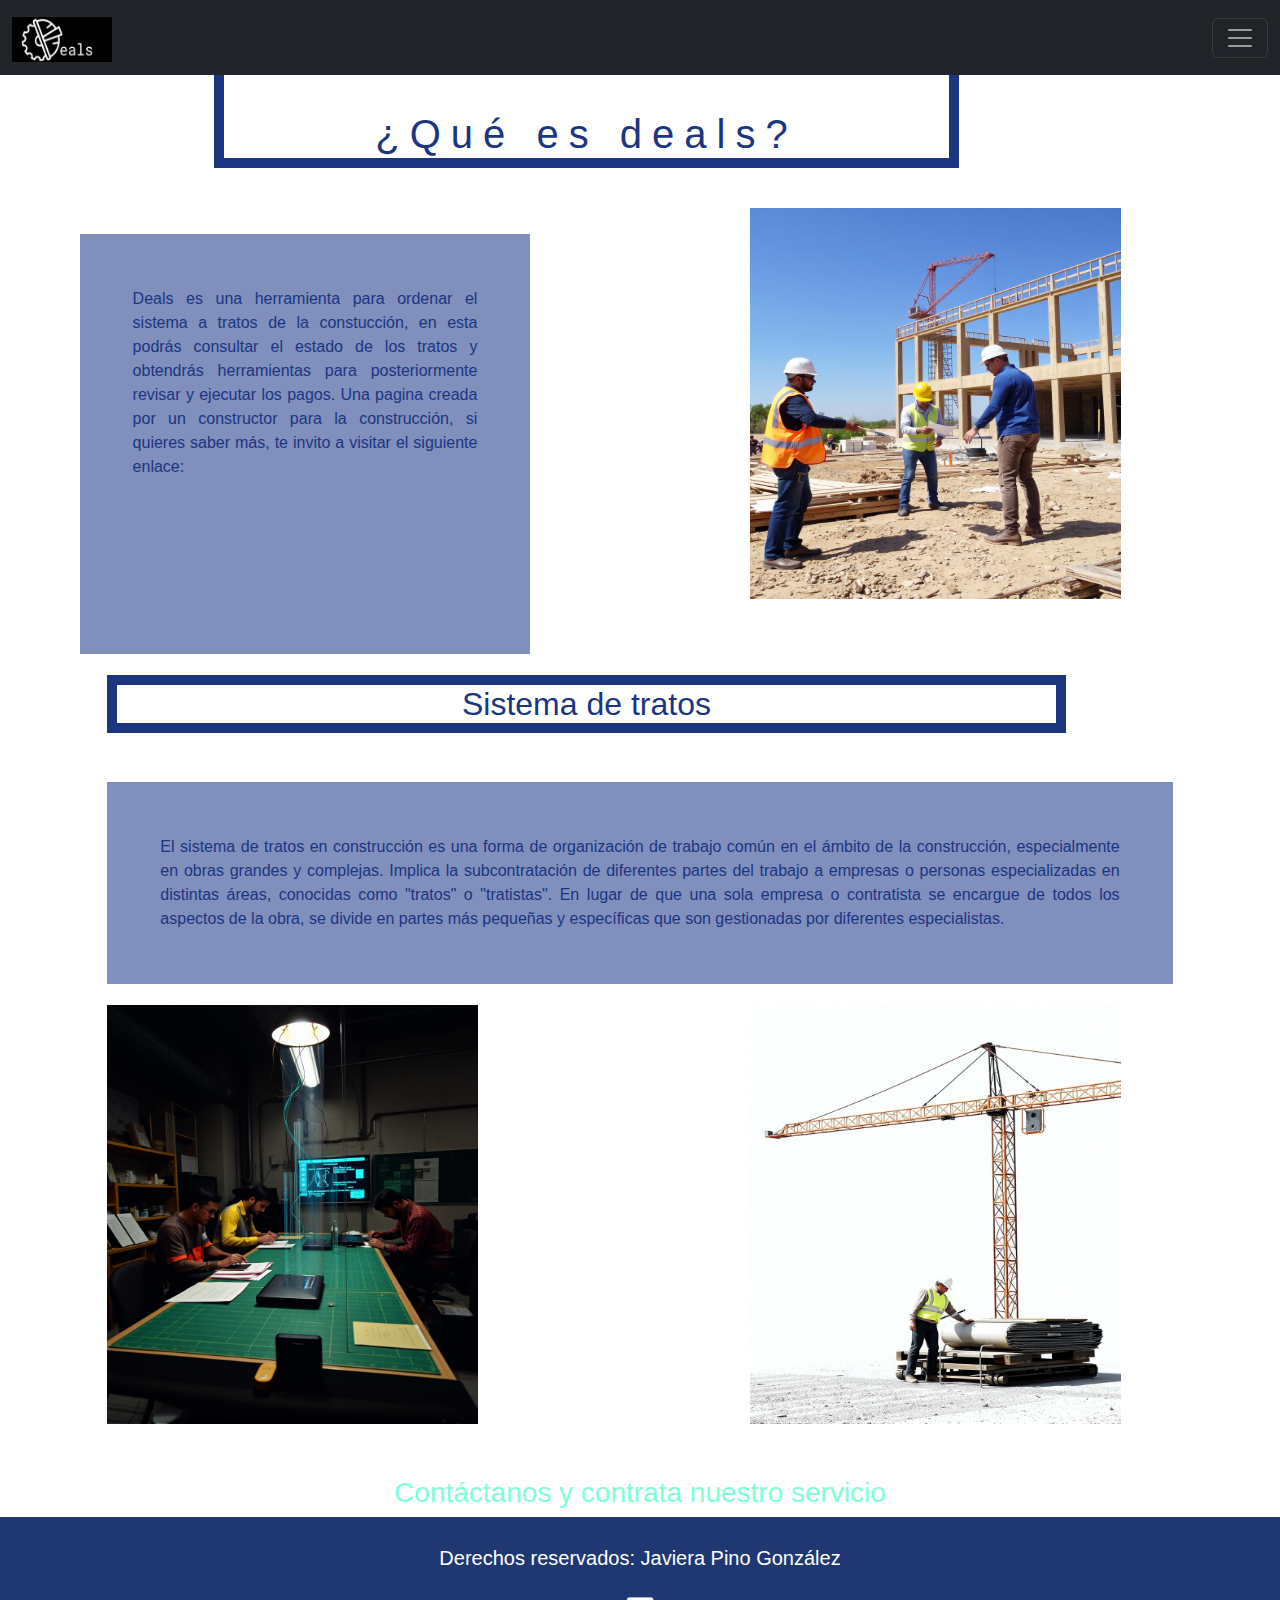
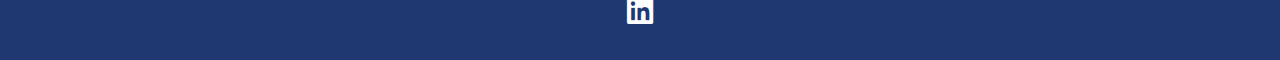
==== commit 7658a9cf: "entrega tres, scss" ====
--- a/index.html
+++ b/index.html
@@ -10,7 +10,7 @@
   <!-- Estilos -->
   <link rel="stylesheet" href="https://cdnjs.cloudflare.com/ajax/libs/font-awesome/6.0.0-beta3/css/all.min.css">
   <link href="https://cdn.jsdelivr.net/npm/bootstrap@5.3.3/dist/css/bootstrap.min.css" rel="stylesheet" integrity="sha384-QWTKZyjpPEjISv5WaRU9OFeRpok6YctnYmDr5pNlyT2bRjXh0JMhjY6hW+ALEwIH" crossorigin="anonymous">
-  <link rel="stylesheet" href="css/style.css">
+  <link rel="stylesheet" href="estilos/style.css">
 </head>
 <body>
     <script src="https://cdn.jsdelivr.net/npm/bootstrap@5.3.3/dist/js/bootstrap.bundle.min.js" integrity="sha384-YvpcrYf0tY3lHB60NNkmXc5s9fDVZLESaAA55NDzOxhy9GkcIdslK1eN7N6jIeHz" crossorigin="anonymous"></script>
@@ -60,10 +60,11 @@
     <a href="somos.html"> Quíenes somos </a>
     <img class="img" src="images/inicio.png" alt="foto demostrativa de trabajo en obra">
      <!--Explicación sistema de tratos-->
-     <h2 class="titulo-tratos">Sistema de tratos</h2>
+     <h2>Sistema de tratos</h2>
      <p class="tratos">El sistema de tratos en construcción es una forma de organización de trabajo común en el ámbito de la construcción, especialmente en obras grandes y complejas. 
        Implica la subcontratación de diferentes partes del trabajo a empresas o personas especializadas en distintas áreas, conocidas como "tratos" o "tratistas". En lugar de que una sola empresa o contratista se encargue 
        de todos los aspectos de la obra, se divide en partes más pequeñas y específicas que son gestionadas por diferentes especialistas.</p>
+     <h3 class="animacion"> Contáctanos y contrata nuestro servicio</h3>
      <img class="imagen-dos-index" src="images/inicio-dos.png" alt="hombres trabajando en una mesa">
      <img class="imagen-tres-index" src="images/inicio-tres.png" alt="hombre trabajando en obra">
  </main>
--- a/estilos/style.css
+++ b/estilos/style.css
@@ -0,0 +1,593 @@
+* {
+  font-family: Verdana, sans-serif;
+}
+
+.parrafo-index {
+  grid-column: 1/6;
+  grid-row: 2/3;
+  margin-left: 15%;
+  margin-top: 10%;
+  padding: 10%;
+  text-align: justify;
+}
+@media (max-width: 768px) {
+  .parrafo-index {
+    width: 90%;
+    grid-column: 1/12;
+    grid-row: 2/2;
+  }
+}
+
+.tratos {
+  grid-column: 2/12;
+  grid-row: 3/4;
+  margin-top: 10%;
+  width: 100%;
+  height: -moz-fit-content;
+  height: fit-content;
+  padding: 5%;
+  text-align: justify;
+}
+@media (max-width: 768px) {
+  .tratos {
+    width: 90%;
+    grid-column: 1/12;
+    grid-row: 4/4;
+    margin-left: 15%;
+  }
+}
+
+.img {
+  grid-column: 8/13;
+  grid-row: 2/3;
+  margin-top: 5%;
+  height: 80%;
+  width: 70%;
+  margin-right: 10%;
+}
+@media (max-width: 768px) {
+  .img {
+    width: 0%;
+  }
+}
+
+.imagen-dos-index {
+  grid-column: 2/7;
+  grid-row: 4/4;
+  max-height: 90%;
+  width: 70%;
+}
+@media (max-width: 768px) {
+  .imagen-dos-index {
+    width: 70%;
+    margin-left: 20%;
+    grid-column: 1/13;
+    grid-row: 5/5;
+  }
+}
+
+.imagen-tres-index {
+  grid-column: 8/13;
+  grid-row: 4/4;
+  max-height: 90%;
+  width: 70%;
+}
+@media (max-width: 768px) {
+  .imagen-tres-index {
+    width: 0%;
+  }
+}
+
+.animacion {
+  color: aquamarine;
+  text-align: center;
+  animation-name: zoomzoom;
+  animation-iteration-count: infinite;
+  animation-duration: 4s;
+  animation-delay: 1s;
+  grid-row: 5/6;
+  grid-column: 4/10;
+}
+
+@keyframes zoomzoom {
+  0% {
+    color: rgb(27, 53, 130);
+  }
+  25% {
+    color: aquamarine;
+    transform: rotate 45deg;
+  }
+  50% {
+    color: rgb(27, 53, 130);
+    transform: rotate 90deg;
+  }
+  75% {
+    color: aquamarine;
+    transform: scaleX(3);
+  }
+  100% {
+    color: rgb(129, 143, 188);
+  }
+}
+.img-noticia-uno, .img-noticia-dos, .img-noticia-tres {
+  grid-column: 1/6;
+  max-width: 90%;
+  padding: 10%;
+  margin-top: 10%;
+}
+@media (max-width: 768px) {
+  .img-noticia-uno, .img-noticia-dos, .img-noticia-tres {
+    width: 100%;
+    grid-column: 2/13;
+  }
+}
+
+.img-noticia-uno {
+  grid-row: 2/2;
+}
+@media (max-width: 768px) {
+  .img-noticia-uno {
+    grid-row: 2/2;
+  }
+}
+
+.img-noticia-dos {
+  grid-row: 3/3;
+}
+@media (max-width: 768px) {
+  .img-noticia-dos {
+    grid-row: 4/4;
+  }
+}
+
+.img-noticia-tres {
+  grid-row: 4/4;
+}
+@media (max-width: 768px) {
+  .img-noticia-tres {
+    grid-row: 6/6;
+  }
+}
+
+.noticia-uno, .noticia-dos, .noticia-tres {
+  grid-column: 6/13;
+  max-width: 90%;
+  padding: 10%;
+  max-height: 90%;
+  margin-top: 10%;
+  height: -moz-fit-content;
+  height: fit-content;
+}
+@media (max-width: 768px) {
+  .noticia-uno, .noticia-dos, .noticia-tres {
+    width: 90%;
+    grid-column: 1/12;
+    margin-left: 15%;
+  }
+}
+
+.noticia-uno {
+  grid-row: 2/2;
+}
+@media (max-width: 768px) {
+  .noticia-uno {
+    width: 90%;
+    grid-row: 3/3;
+  }
+}
+
+.noticia-dos {
+  grid-row: 3/3;
+}
+@media (max-width: 768px) {
+  .noticia-dos {
+    width: 90%;
+    grid-row: 5/5;
+  }
+}
+
+.noticia-tres {
+  grid-row: 4/4;
+}
+@media (max-width: 768px) {
+  .noticia-tres {
+    width: 90%;
+    grid-row: 7/7;
+  }
+}
+
+.leer-mas-uno, .leer-mas-tres {
+  font-size: 20px;
+  padding-top: 65%;
+  padding-left: 70%;
+  text-align: center;
+  width: 100%;
+  height: 80%;
+  grid-column: 4/10;
+  grid-row: 2/3;
+}
+
+.leer-mas-tres {
+  grid-row: 4/5;
+}
+
+.parrafo-uno, .parrafo-dos, .parrafo-tres {
+  font-style: normal;
+  width: 100%;
+  height: 95%;
+  padding: 10%;
+  text-align: justify;
+}
+@media (max-width: 768px) {
+  .parrafo-uno, .parrafo-dos, .parrafo-tres {
+    width: 90%;
+  }
+}
+
+.parrafo-uno {
+  grid-column: 1/4;
+  grid-row: 2/4;
+  margin-left: 20%;
+}
+@media (max-width: 768px) {
+  .parrafo-uno {
+    grid-row: 2/2;
+    grid-column: 2/12;
+    margin-left: 10%;
+  }
+}
+
+.parrafo-dos {
+  grid-column: 5/8;
+  grid-row: 2/4;
+  margin-left: 10%;
+}
+@media (max-width: 768px) {
+  .parrafo-dos {
+    grid-row: 3/3;
+    grid-column: 2/12;
+  }
+}
+
+.parrafo-tres {
+  grid-column: 9/12;
+  grid-row: 2/4;
+}
+@media (max-width: 768px) {
+  .parrafo-tres {
+    grid-row: 4/4;
+    grid-column: 2/12;
+    margin-left: 10%;
+  }
+}
+
+.imagen-somos {
+  grid-row: 4/5;
+  grid-column: 5/9;
+  height: 400px;
+  margin-bottom: 10%;
+}
+@media (max-width: 768px) {
+  .imagen-somos {
+    grid-row: 5/5;
+    grid-column: 2/12;
+    margin-left: 10%;
+  }
+}
+
+.contacto {
+  grid-row: 3/3;
+  grid-column: 11/12;
+  font-size: 150%;
+  margin-bottom: 30%;
+}
+
+.main-contacto {
+  display: grid;
+  grid-template-rows: repeat(8, auto);
+  grid-template-columns: repeat(12, 1fr);
+  grid-gap: 2px;
+}
+@media (max-width: 768px) {
+  .main-contacto {
+    grid-template-rows: auto;
+    grid-template-columns: repeat(6, auto);
+  }
+}
+
+.imagen-contacto {
+  padding-top: 10%;
+  grid-column: 4/10;
+  grid-row: 8/8;
+  height: 59%;
+}
+@media (max-width: 768px) {
+  .imagen-contacto {
+    height: 0%;
+  }
+}
+
+.dudas {
+  grid-column: 2/12;
+  grid-row: 2/2;
+  font-size: 25px;
+  margin-top: 3%;
+  color: rgb(27, 53, 130);
+}
+@media (max-width: 768px) {
+  .dudas {
+    font-size: 20px;
+    grid-column: 1/7;
+  }
+}
+
+.nombre, .correo, .escribe {
+  font-style: normal;
+  text-align: center;
+  grid-column: 4/9;
+  padding: 3%;
+}
+@media (max-width: 768px) {
+  .nombre, .correo, .escribe {
+    grid-column: 1/7;
+  }
+}
+
+.nombre {
+  margin-top: 10%;
+  grid-row: 3/8;
+}
+@media (max-width: 768px) {
+  .nombre {
+    grid-row: 3;
+  }
+}
+
+.correo {
+  margin-top: 4%;
+  grid-row: 5;
+}
+@media (max-width: 768px) {
+  .correo {
+    grid-row: 5;
+  }
+}
+
+.escribe {
+  grid-row: 6;
+}
+@media (max-width: 768px) {
+  .escribe {
+    grid-row: 7;
+  }
+}
+
+.input-uno, .input-dos, .input-tres, .enviar {
+  grid-column: 5/8;
+  width: 100%;
+  padding: 10px;
+}
+@media (max-width: 768px) {
+  .input-uno, .input-dos, .input-tres, .enviar {
+    grid-column: 1/7;
+  }
+}
+
+.input-uno {
+  grid-row: 4;
+  margin-top: 6rem;
+}
+@media (max-width: 768px) {
+  .input-uno {
+    grid-row: 4;
+  }
+}
+
+.input-dos {
+  grid-row: 5;
+  margin-top: 20%;
+}
+@media (max-width: 768px) {
+  .input-dos {
+    grid-row: 6;
+  }
+}
+
+.input-tres {
+  grid-row: 6;
+  width: 100%;
+  margin-top: 15%;
+}
+@media (max-width: 768px) {
+  .input-tres {
+    grid-row: 8/8;
+  }
+}
+
+.enviar {
+  grid-row: 7;
+  margin-top: 2rem;
+  width: 100%;
+}
+@media (max-width: 768px) {
+  .enviar {
+    grid-row: 9;
+    width: auto;
+  }
+}
+
+.imagen-ingresar {
+  grid-column: 1/8;
+  grid-row: 2/5;
+  width: 90%;
+  padding-left: 30%;
+}
+@media (max-width: 768px) {
+  .imagen-ingresar {
+    grid-column: 1/-1;
+    grid-row: 8;
+    padding-left: 0;
+    width: 100%;
+  }
+}
+
+.usuario {
+  margin-top: 10%;
+  font-size: 30px;
+  padding-top: 10%;
+  grid-column: 8/12;
+  text-align: center;
+  grid-row: 2/5;
+}
+@media (max-width: 768px) {
+  .usuario {
+    grid-column: 1/-1;
+    grid-row: 2;
+    margin-top: 20px;
+    font-size: 20px;
+  }
+}
+
+.input-uno-ingresar {
+  grid-column: 9/13;
+  grid-row: 2/3;
+  height: 100%;
+  margin-top: 35%;
+}
+@media (max-width: 768px) {
+  .input-uno-ingresar {
+    grid-column: 1/-1;
+    grid-row: 3;
+    margin-top: 0;
+    height: auto;
+  }
+}
+
+.contrasena {
+  font-size: 30px;
+  grid-column: 8/12;
+  text-align: center;
+  grid-row: 3/4;
+}
+@media (max-width: 768px) {
+  .contrasena {
+    grid-column: 1/-1;
+    grid-row: 4;
+    font-size: 20px;
+  }
+}
+
+.input-dos-ingresar {
+  grid-column: 9/13;
+  grid-row: 3/4;
+  margin-top: 20%;
+}
+@media (max-width: 768px) {
+  .input-dos-ingresar {
+    grid-column: 1/-1;
+    grid-row: 5;
+    margin-top: 0;
+  }
+}
+
+.ingresar {
+  grid-column: 8/12;
+  grid-row: 4/4;
+  text-align: center;
+  padding-top: 5%;
+}
+@media (max-width: 768px) {
+  .ingresar {
+    grid-column: 1/-1;
+    grid-row: 6;
+    padding-top: 1rem;
+  }
+}
+
+.main {
+  display: grid;
+  grid-template-rows: repeat(5, auto);
+  grid-template-columns: repeat(12, 1fr);
+  grid-gap: 5px;
+}
+@media (max-width: 768px) {
+  .main {
+    grid-template-rows: repeat(8, auto);
+  }
+}
+
+p {
+  color: rgb(27, 53, 130);
+  text-align: justify;
+  letter-spacing: 0;
+  background-color: rgb(129, 143, 188);
+  font-family: Verdana, sans-serif;
+}
+
+.titulos {
+  color: rgb(27, 53, 130);
+  text-align: center;
+  letter-spacing: 10px;
+  padding-top: 100px;
+  grid-column: 3/10;
+  grid-row: 1/1;
+  border: 10px solid rgb(27, 53, 130);
+  height: -moz-fit-content;
+  height: fit-content;
+}
+@media (max-width: 768px) {
+  .titulos {
+    width: 100%;
+    grid-column: 2/12;
+    grid-row: 1/1;
+  }
+}
+
+h2 {
+  grid-column: 2/11;
+  grid-row: 3/3;
+  color: rgb(27, 53, 130);
+  border: 10px solid rgb(27, 53, 130);
+  height: -moz-fit-content;
+  height: fit-content;
+  font-family: Verdana, sans-serif;
+  text-align: center;
+}
+@media (max-width: 768px) {
+  h2 {
+    width: 90%;
+    grid-column: 2/13;
+  }
+}
+
+footer {
+  padding: 2%;
+  font-size: 20px;
+  font-style: normal;
+  text-align: center;
+  background-color: #1f3871;
+}
+footer p {
+  background-color: #1f3871;
+  color: white;
+  text-align: center;
+}
+footer .linkedin {
+  color: white;
+  text-decoration: none;
+  font-size: 30px;
+}
+
+html {
+  font-size: 16px;
+}
+@media (max-width: 768px) {
+  html {
+    font-size: 14px;
+  }
+}
+@media (max-width: 1024px) {
+  html {
+    font-size: 15px;
+  }
+}/*# sourceMappingURL=style.css.map */